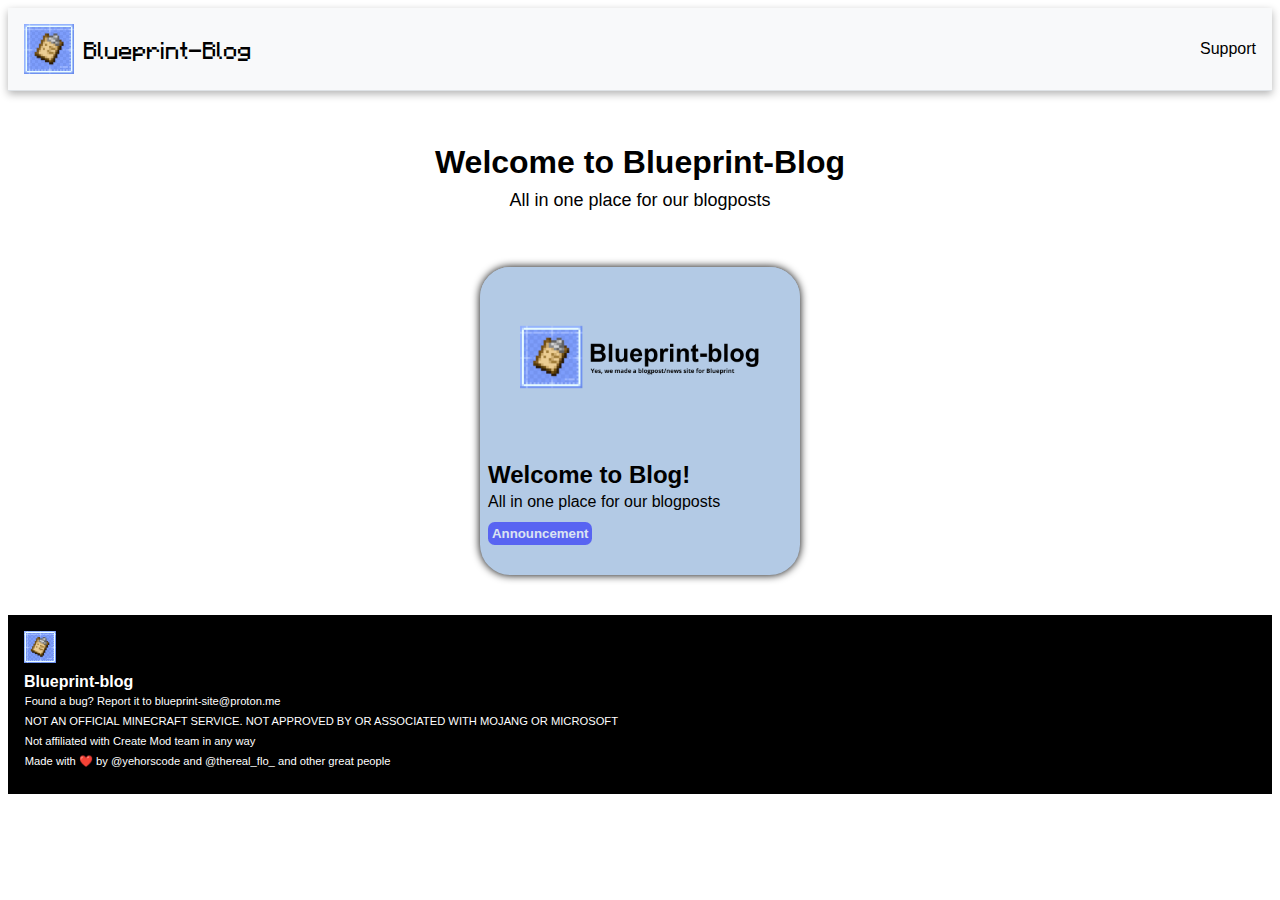
==== index.html @ 695511e2 "Created Blog" ====
<!DOCTYPE html>
<html lang="en">
<head>
    <meta charset="UTF-8">
    <meta name="viewport" content="width=device-width, initial-scale=1.0">
    <title>Blueprint-Blog | Homepage</title>
    <link rel="stylesheet" href="css/index.css">
    <link rel="stylesheet" href="style.css">
</head>
<body>
    <nav>
        <div class="logo-container">
            <img class="logo" src="/assets/logos/blueprint-blog.png" alt="Blueprint-Blog Logo">
            <a href="/index.html" class="blog-title">Blueprint-Blog</a>
        </div>
        <a href="/support.html" class="support">Support</a>
    </nav>

    <div class="header">
        <h1>Welcome to Blueprint-Blog</h1>
        <h4>All in one place for our blogposts</h4>
    </div>
    
    <div class="home-cards">
        <div class="home-card">
            <a href="/posts/welcometoblog.html">
                <img src="/assets/blog-covers/welcometoblog.png" alt="" class="card-img">
                <div class="home-card-content">
                    <h2>Welcome to Blog!</h2>
                    <h4>All in one place for our blogposts</h4>
                    <div class="home-tags">
                        <h5 class="blue-tag">Announcement</h5>
                    </div>
                </div>
            </a>
        </div>
    </div>
    <footer>
        <img src="/assets/logos/blueprint-blog.png" alt="" class="bottom-bar-logo">
        <h4 class="bottom-bar-sitename">Blueprint-blog</h4>
        <h6 class="bottom-bar-bug">Found a bug? Report it to blueprint-site@proton.me</h6>
        <h6 class="bottom-bar-bug">NOT AN OFFICIAL MINECRAFT SERVICE. NOT APPROVED BY OR ASSOCIATED WITH MOJANG OR
            MICROSOFT</h6>
        <h6 class="bottom-bar-bug">Not affiliated with Create Mod team in any way</h6>
        <h6 class="bottom-bar-bug">Made with ❤️ by @yehorscode and @thereal_flo_ and other great people</h6>
    </footer>
</body>
</html>
---- css/index.css ----
:root {
    --main-background: #E5E7EB;
    --dark-main-background: black;
    --text-color: white;
    --dark-text-color: black;
    --container-background: #B3CAE5;
    --dark-container-background: #527caf;
    --addon-color: #7594f0;
}

.header {
    text-align: center;
    padding: 2em;
}
.header h1 {
    font-size: xx-larger;
    animation: 0.5 ease;
}
.header h4 {
    font-weight: normal;
    font-size: large;
    margin-top: -0.7em;
}
.home-cards {
    display: grid; 
    grid-template-columns: repeat(auto-fit, minmax(20em, 1fr));
    gap: 1em;
    justify-items: center; 
    align-items: center; 
}
.home-card {
    width: 20em;
    background-color: #b3cae5;
    border-radius: 1.9em;
    color: black;
    box-shadow: 0 0 0.5em black;
    transition: 0.5s ease;
}
.home-card-content {
    padding: 0.5em;
    margin-top: -0.5em;
}
.home-card img {
    width: 100%;
    border-radius: 1.9em;
    border-bottom-left-radius: 0;
    border-bottom-right-radius: 0;
}
.home-card h2{
    font-size: x-large;
    margin-top: 0.4em;
    font-weight: bolder;
}
.home-card h4 {
    font-size: medium;
    margin-top: -1em;
    font-weight: normal;
}
.home-tags {
    display: flex;
    gap: 0.3em;
    opacity: 0.5;
}
.home-card a{
    text-decoration: none;
    color: black;
}
.home-card:hover {
    box-shadow: 0 0 1em black;
    box-shadow: 0em 0em 0em 0.5em var(--addon-color);
    transform:  scale(1.1) perspective(170px) rotateX(5deg);
}
---- style.css ----
:root {
    --main-background: #E5E7EB;
    --dark-main-background: black;
    --text-color: white;
    --dark-text-color: black;
    --container-background: #B3CAE5;
    --dark-container-background: #527caf;
    --addon-color: #7594f0;
}


body {
    font-family: Arial, Helvetica, sans-serif;
}

@font-face {
    font-family: Minecraftia;
    src: url([data-uri]);
}


nav {
    display: flex;
    justify-content: space-between;
    align-items: center;
    padding: 1em;
    background-color: #f8f9fa;
    border-bottom: 1px solid #dee2e6;
    box-shadow: 0 0.2em 0.5em rgba(0, 0, 0, 0.3);
    transition: 0.25s ease-out;
    z-index: 1;
}
nav:hover {
    background-color: #dee2e6;
    box-shadow: 0 0.2em 0.5em rgba(0, 0, 0, 0.8);
}
.support {
    font-size: 1em;
    color: black;
    text-decoration: none;
    transition: 0.3s ease;
}
.support:hover {
    transform: scale(1.1);
}
.divider {
    width: 100%;
    height: 1px;
    background-color: black;
    margin-top: 0.3em;
    margin-bottom: -0.3em;
}

.logo-container {
    display: flex;
    align-items: center;
}

.logo {
    height: 50px;
    margin-right: 10px;
}

.blog-title {
    font-size: 1.2em;
    color: #000;
    text-decoration: none;
    font-family: "Minecraftia", Arial, Helvetica, sans-serif;
}


.home-tags {
    display: flex;
    gap: 0.3em;
    opacity: 0.5;
}
.green-tag {    
    background-color: green;
    width: fit-content;
    padding: 0.3em;
    border-radius: 0.5em;
    color: white;
}
.home-tags {
    display: flex;
    gap: 0.3em;
    margin-top: -2em;
}
.red-tag {    
    background-color: red;
    width: fit-content;
    padding: 0.3em;
    border-radius: 0.5em;
    color: white;
}
.blue-tag {    
    background-color: blue;
    width: fit-content;
    padding: 0.3em;
    border-radius: 0.5em;
    color: white;
}
.yellow-tag {    
    background-color: yellow;
    width: fit-content;
    padding: 0.3em;
    border-radius: 0.5em;
    color: black;
}
.yellow-tag {    
    background-color: green;
    width: fit-content;
    padding: 0.3em;
    border-radius: 0.5em;
    color: black;
}

footer {
    height: auto;
    margin-top: 40px;
    width: 100%;
    background-color: black;
    display: flex;
    align-items: left;
    justify-content: center;
    align-self: center;
    gap: 10px;
    flex-direction: column;
    text-align: left;
}
.bottom-bar-logo {
    margin-top: 1em;
    width: 2em;
    position: relative;
    margin-left: 1em;
    margin-bottom: -1em;
}
.bottom-bar-bug {
    color: white;
    position: inherit;
    margin-left: 1.5em;
    margin-top: -2.5em;
    font-size: 0.7em;
    font-family: Arial, Helvetica, sans-serif;
    font-weight: 100;
}
.bottom-bar-sitename {
    color: white;
    position: inherit;
    margin-left: 1em;
    margin-top: 1em;
    font-size: 1em;
    font-family: Arial, Helvetica, sans-serif;
  }

/* BLOG GLOBAL STYLES */
.blogpost-margins {
    margin-left: 10vw;
    margin-right: 10vw;
    margin-top: 1em;
}
.blogpost-banner {
    /*background-color: var(--container-background);*/
    background-image: url("/assets//background/abstract-bg.png");
    height: auto;
    background-size: cover;
    display: flex;
    border-radius: 39px;
    justify-content: left;
    box-shadow: 0em 0.6em 0.6em rgba(0, 0, 0, 0.3);
}
.blogpost-banner img {
    width: 60%;
    border-top-left-radius: 39px;
    border-bottom-left-radius: 39px;
}
.blogpost-content {
    display: inline-block;
    align-items: center;
    align-content: center;
}
.blogpost-content h1 {
    line-height: normal;
}
.blogpost-title {
    font-size: xx-large;
    font-weight: bolder;
    font-family: "Minecraftia", Arial, Helvetica, sans-serif;
}
.blogpost-content h4 {
    margin-top: -1em;
    font-weight: normal;
    font-family: "Minecraftia", Arial, Helvetica, sans-serif;
}
.blogpost-quote {
    font-family: "Minecraftia", Arial, Helvetica, sans-serif;
    font-style: italic;
}
.body-text {
    font-weight: normal;
    font-size: medium;
}
.blogpost-section {
    font-size: 1.5em;
    font-weight: bolder;
    font-family: "Minecraftia", Arial, Helvetica, sans-serif;
    margin-top: 2em;
}
.blogpost-image {
    width: 40em;
    border-radius: 19px;
}
.blogpost-authors {
    display: inline-block;
    width: 100%;
    text-decoration: none;
}
.blogpost-author {
    text-decoration: none;
    text-align: center;
    width: fit-content;
    display: flex;
    align-items: center;
    background-color: var(--container-background);
    padding: 0.3em;
    border-radius: 0.5em;
    
}
.blogpost-author h5 {
    margin: 0;
    text-decoration: none;
}
.author-avatar {
    width: 3em;
    border-radius: 100px;
}
.blogpost-author a {
    text-decoration: none;
    color: black;
    transition: 0.5s ease;
    border-radius: 0.5em;
}
.blogpost-author a:hover {
    box-shadow: 0em 0em 0em 0.5em var(--addon-color);
    transform:  scale(1.1);
}
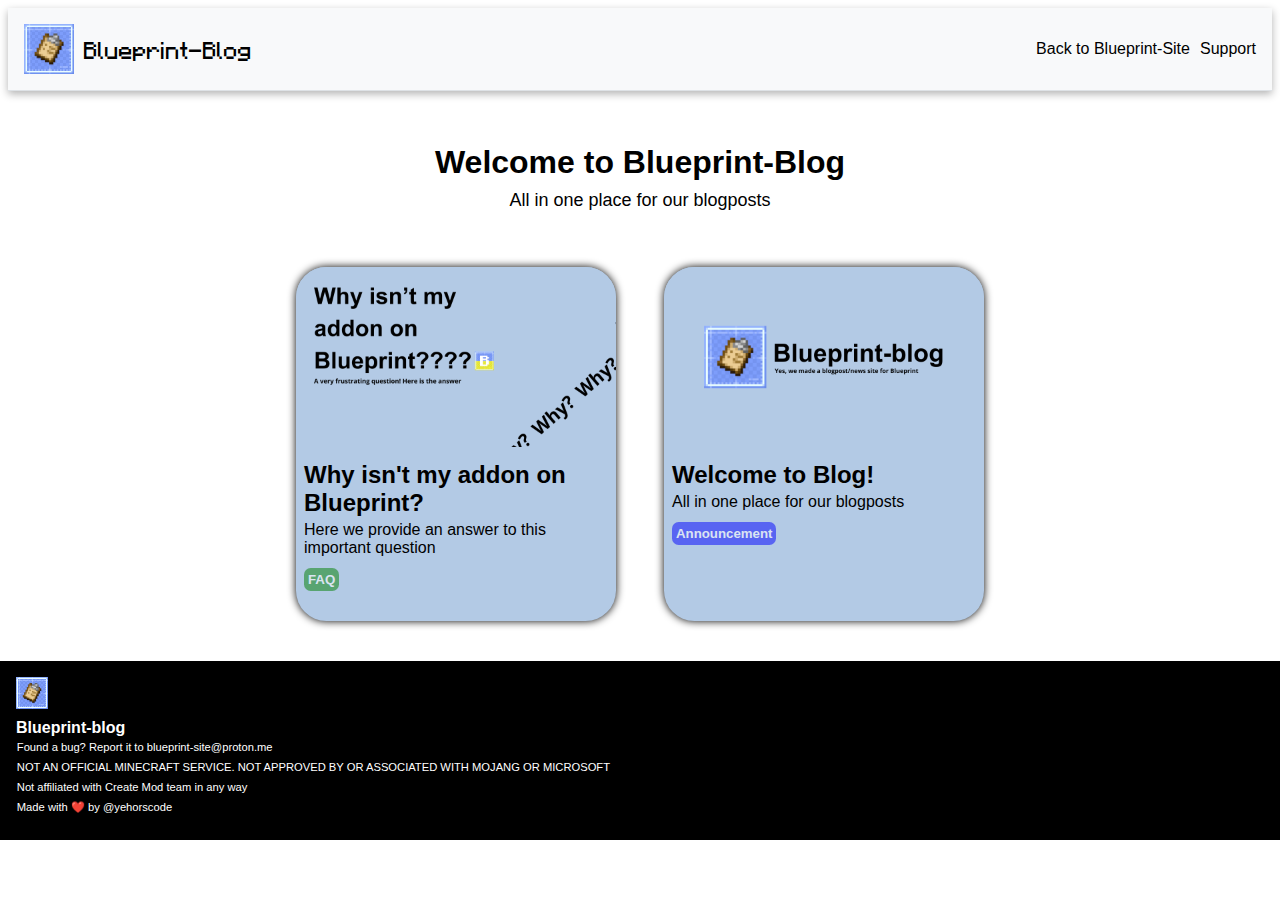
==== commit bd216714: "Merge pull request #9 from yehorscode/main" ====
--- a/index.html
+++ b/index.html
@@ -4,16 +4,20 @@
     <meta charset="UTF-8">
     <meta name="viewport" content="width=device-width, initial-scale=1.0">
     <title>Blueprint-Blog | Homepage</title>
-    <link rel="stylesheet" href="css/index.css">
-    <link rel="stylesheet" href="style.css">
+    <link rel="stylesheet" href="./css/index.css">
+    <link rel="stylesheet" href="./style.css">
+    <link rel="icon" type="image/x-icon" href="./assets/logos/blueprint-blog.png">
 </head>
 <body>
     <nav>
         <div class="logo-container">
-            <img class="logo" src="/assets/logos/blueprint-blog.png" alt="Blueprint-Blog Logo">
-            <a href="/index.html" class="blog-title">Blueprint-Blog</a>
+            <img class="logo" src="./assets/logos/blueprint-blog.png" alt="Blueprint-Blog Logo">
+            <a href="https://blueprint-site.github.io/blueprint-blog/index.html" class="blog-title">Blueprint-Blog</a>
         </div>
-        <a href="/support.html" class="support">Support</a>
+        <div class="nav-links">
+            <a href="https://blueprint-site.github.io" class="support">Back to Blueprint-Site</a>
+            <a href="/support.html" class="support">Support</a>
+        </div>
     </nav>
 
     <div class="header">
@@ -23,8 +27,20 @@
     
     <div class="home-cards">
         <div class="home-card">
-            <a href="/posts/welcometoblog.html">
-                <img src="/assets/blog-covers/welcometoblog.png" alt="" class="card-img">
+            <a href="./posts/whyisntmyaddonhere.html">
+                <img src="./assets/blog-covers/why-isnt-my-addon-here.png" alt="" class="card-img">
+                <div class="home-card-content">
+                    <h2>Why isn't my addon on Blueprint?</h2>
+                    <h4>Here we provide an answer to this important question</h4>
+                    <div class="home-tags">
+                        <h5 class="green-tag">FAQ</h5>
+                    </div>
+                </div>
+            </a>
+        </div>
+        <div class="home-card">
+            <a href="./posts/welcometoblog.html">
+                <img src="./assets/blog-covers/welcometoblog.png" alt="" class="card-img">
                 <div class="home-card-content">
                     <h2>Welcome to Blog!</h2>
                     <h4>All in one place for our blogposts</h4>
@@ -36,13 +52,13 @@
         </div>
     </div>
     <footer>
-        <img src="/assets/logos/blueprint-blog.png" alt="" class="bottom-bar-logo">
+        <img src="./assets/logos/blueprint-blog.png" alt="" class="bottom-bar-logo">
         <h4 class="bottom-bar-sitename">Blueprint-blog</h4>
         <h6 class="bottom-bar-bug">Found a bug? Report it to blueprint-site@proton.me</h6>
         <h6 class="bottom-bar-bug">NOT AN OFFICIAL MINECRAFT SERVICE. NOT APPROVED BY OR ASSOCIATED WITH MOJANG OR
             MICROSOFT</h6>
         <h6 class="bottom-bar-bug">Not affiliated with Create Mod team in any way</h6>
-        <h6 class="bottom-bar-bug">Made with ❤️ by @yehorscode and @thereal_flo_ and other great people</h6>
+        <h6 class="bottom-bar-bug">Made with ❤️ by @yehorscode</h6>
     </footer>
 </body>
 </html>
--- a/css/index.css
+++ b/css/index.css
@@ -22,12 +22,13 @@
     margin-top: -0.7em;
 }
 .home-cards {
-    display: grid; 
-    grid-template-columns: repeat(auto-fit, minmax(20em, 1fr));
-    gap: 1em;
-    justify-items: center; 
-    align-items: center; 
+    display: flex;
+    justify-content: center; /* Center the content */
+    flex-wrap: wrap; /* Wrap the cards to the next line if they don't fit */
+    gap: 3em; /* Control the gap between items */
 }
+
+
 .home-card {
     width: 20em;
     background-color: #b3cae5;
--- a/style.css
+++ b/style.css
@@ -30,6 +30,10 @@
     transition: 0.25s ease-out;
     z-index: 1;
 }
+.nav-links {
+    display: flex;
+    gap: 10px;
+}
 nav:hover {
     background-color: #dee2e6;
     box-shadow: 0 0.2em 0.5em rgba(0, 0, 0, 0.8);
@@ -107,12 +111,12 @@
     border-radius: 0.5em;
     color: black;
 }
-.yellow-tag {    
-    background-color: green;
-    width: fit-content;
-    padding: 0.3em;
-    border-radius: 0.5em;
-    color: black;
+.green-tag {    
+    background-color: #008000;
+    width: fit-content;
+    padding: 0.3em;
+    border-radius: 0.5em;
+    color: white;
 }
 
 footer {
@@ -123,21 +127,22 @@
     display: flex;
     align-items: left;
     justify-content: center;
-    align-self: center;
     gap: 10px;
     flex-direction: column;
     text-align: left;
+    position: absolute;
+    bottom: 1;
+    left: 0;
+    right: 0;
 }
 .bottom-bar-logo {
     margin-top: 1em;
     width: 2em;
-    position: relative;
     margin-left: 1em;
     margin-bottom: -1em;
 }
 .bottom-bar-bug {
     color: white;
-    position: inherit;
     margin-left: 1.5em;
     margin-top: -2.5em;
     font-size: 0.7em;
@@ -146,7 +151,6 @@
 }
 .bottom-bar-sitename {
     color: white;
-    position: inherit;
     margin-left: 1em;
     margin-top: 1em;
     font-size: 1em;
@@ -161,7 +165,7 @@
 }
 .blogpost-banner {
     /*background-color: var(--container-background);*/
-    background-image: url("/assets//background/abstract-bg.png");
+    background-image: url("./assets/background/abstract-bg.png");
     height: auto;
     background-size: cover;
     display: flex;
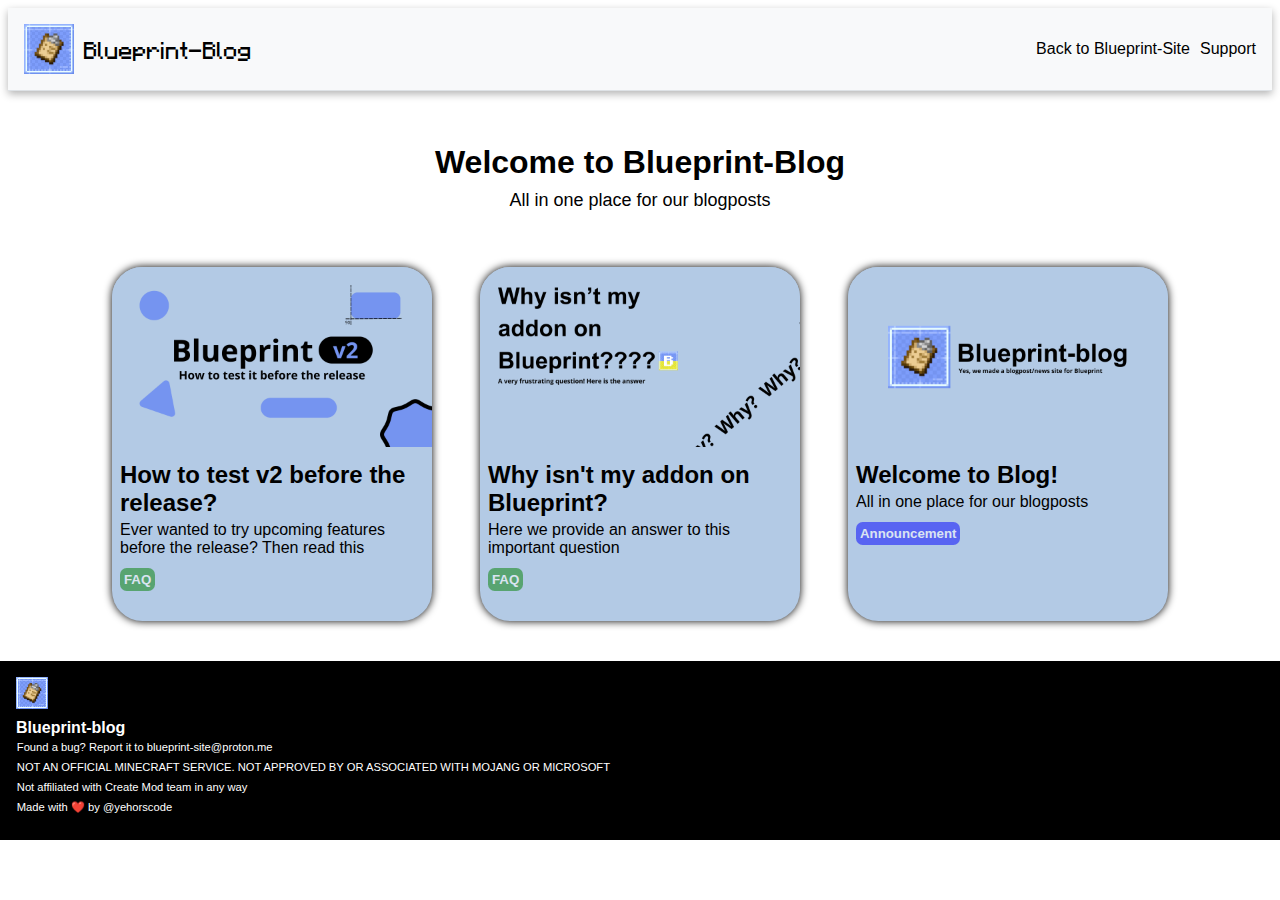
==== commit 82ebd9c4: "Added the new blogpost" ====
--- a/index.html
+++ b/index.html
@@ -26,6 +26,18 @@
     </div>
     
     <div class="home-cards">
+        <div class="home-card">
+            <a href="./posts/howtotryv2.html">
+                <img src="./assets/blog-covers/how-to-test-v2.png" alt="" class="card-img">
+                <div class="home-card-content">
+                    <h2>How to test v2 before the release?</h2>
+                    <h4>Ever wanted to try upcoming features before the release? Then read this</h4>
+                    <div class="home-tags">
+                        <h5 class="green-tag">FAQ</h5>
+                    </div>
+                </div>
+            </a>
+        </div>
         <div class="home-card">
             <a href="./posts/whyisntmyaddonhere.html">
                 <img src="./assets/blog-covers/why-isnt-my-addon-here.png" alt="" class="card-img">
--- a/style.css
+++ b/style.css
@@ -172,6 +172,7 @@
     border-radius: 39px;
     justify-content: left;
     box-shadow: 0em 0.6em 0.6em rgba(0, 0, 0, 0.3);
+    
 }
 .blogpost-banner img {
     width: 60%;
@@ -213,6 +214,8 @@
 .blogpost-image {
     width: 40em;
     border-radius: 19px;
+    text-align: left;
+    display: block;
 }
 .blogpost-authors {
     display: inline-block;
